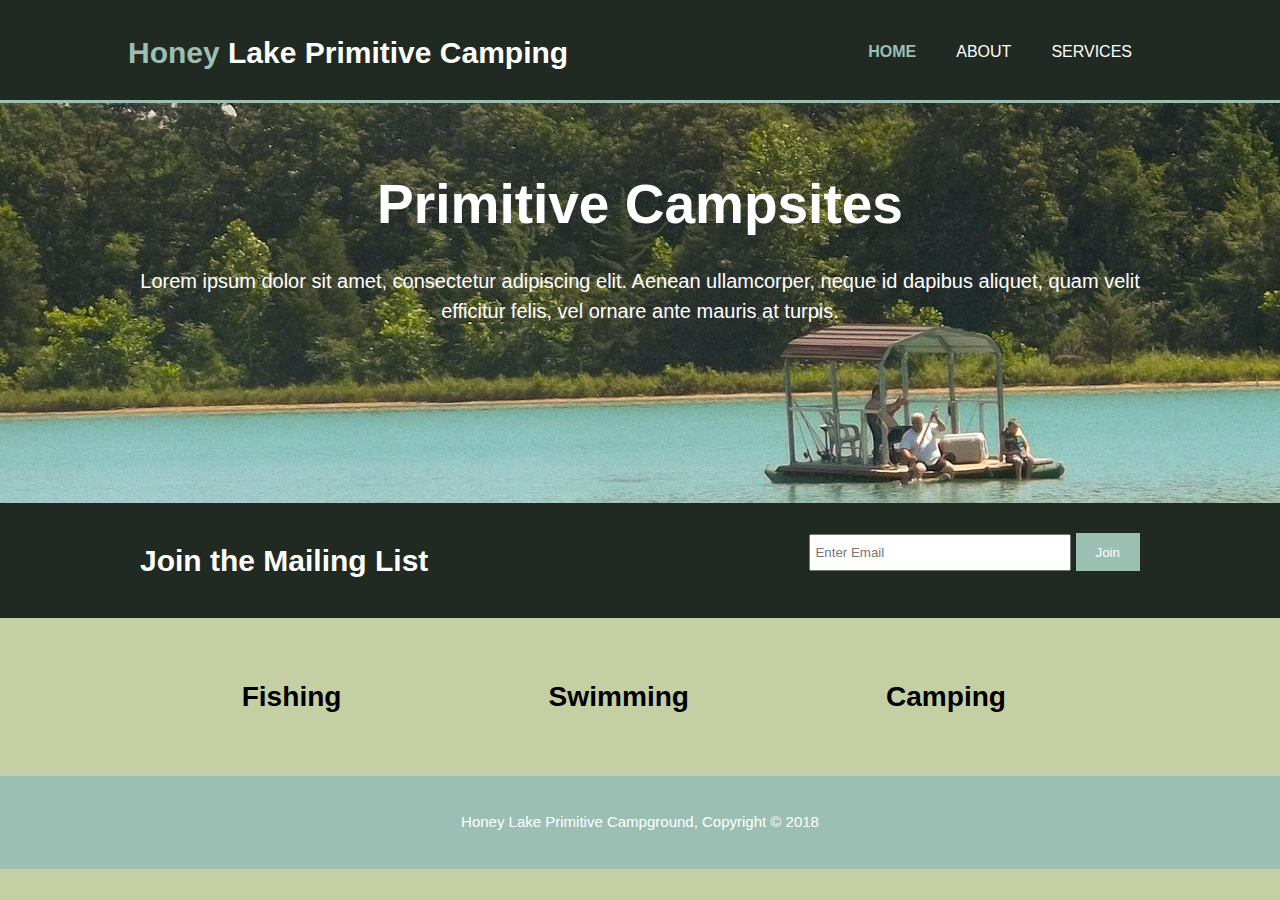
==== index.html @ dfbf5ea8 "first commit" ====
<!DOCTYPE html>
<html lang="en">
<head>
    <meta charset="UTF-8">
    <meta name="viewport" content="width=device-width">
    <meta name="description">
    <meta name="keywords">
    <meta name="author">
    <title>Honey Lake Primitive Campground | Welcome</title>
    <link rel="stylesheet" href="./css/style.css">
    <link rel="stylesheet" href="https://use.fontawesome.com/releases/v5.3.1/css/all.css" integrity="sha384-mzrmE5qonljUremFsqc01SB46JvROS7bZs3IO2EmfFsd15uHvIt+Y8vEf7N7fWAU" crossorigin="anonymous">
</head>
<body>
    <header>
        <div class="container">
            <div id="branding">
                <h1><span class="highlight">Honey</span> Lake Primitive Camping</h1>
            </div>
            <nav>
                <ul>
                    <li class="current"><a href="index.html">Home</a></li>
                    <li><a href="about.html">About</a></li>
                    <li><a href="services.html">Services</a></li>
                </ul>
            </nav>
        </div>
    </header>

    <section id="showcase">
        <div class="container">
            <h1>Primitive Campsites</h1>
            <p>Lorem ipsum dolor sit amet, consectetur adipiscing elit. Aenean ullamcorper, neque id dapibus aliquet, quam velit efficitur felis, vel ornare ante mauris at turpis.</p>
        </div>
    </section>

    <section id="mailing-list">
        <div class="container">
            <h1>Join the Mailing List</h1>
            <form action="">
                <input type="email" placeholder="Enter Email">
                <button type="submit" class="button-submit">Join</button>
            </form>
        </div>
    </section>

    <section id="boxes">
        <div class="container">
            <div class="box">
                <i class="fas fa-fish fa-5x"></i>
                <h3>Fishing</h3>
            </div>
            <div class="box">
                <i class="fas fa-swimmer fa-5x"></i>
                <h3>Swimming</h3>
            </div>
            <div class="box">
                <i class="fas fa-map-marked-alt fa-5x"></i>
                <h3>Camping</h3>
            </div>
        </div>
    </section>

    <footer>
        <p>Honey Lake Primitive Campground, Copyright &copy; 2018</p>
    </footer>
</body>
</html>
---- css/style.css ----
body {
    font: 15px/1.5 Arial, Helvetica, sans-serif;
    padding: 0;
    margin: 0;
    background-color: #C4CFA4;
}

/* Global */
.container {
    width: 80%;
    margin: auto;
    overflow: hidden;
}

ul {
    margin: 0;
    padding: 0;
}

.button-submit {
    height: 38px;
    background: #9BBFB3;
    border: 0;
    padding-left: 20px;
    padding-right: 20px;
    color: #FFF;
}

.dark {
    padding: 15px;
    background: #202A22;
    color: #FFF;
    margin-top: 10px;
    margin-bottom: 10px;
}

/* Header */
header {
    background: #202A22;
    color: #FFF;
    padding-top: 30px;
    min-height: 70px;
    border-bottom: #9BBFB3 3px solid;
}

header a {
    color: #FFF;
    text-decoration: none;
    text-transform: uppercase;
    font-size: 16px;
}

header li {
    float: left;
    display: inline;
    padding: 0 20px;
}

header #branding {
    float: left;
}

header #branding h1 {
    margin:0;
}

header nav {
    float: right;
    margin-top: 10px;
}

header .highlight, header .current a {
    color: #9BBFB3;
    font-weight: bold;
}

header a:hover {
    color: #9BBFB3;
    font-weight: bold;
}

/* Showcase*/
#showcase {
    min-height: 400px;
    background: url('../images/honey-lake-banner_edited.jpg') no-repeat 0 -400px;
    /*background-size: cover;*/
    text-align: center;
    color: #FFF;
}

#showcase h1 {
    margin-top: 60px;
    font-size: 55px;
    margin-bottom: 10px;
}

#showcase p {
    font-size: 20px;
}

/* Mailing List */

#mailing-list {
    padding: 15px;
    color: #FFF;
    background-color: #202A22;
}

#mailing-list h1 {
    float: left;
}

#mailing-list form {
    float: right;
    margin-top: 15px;
}

#mailing-list input[type="email"] {
    padding: 4px;
    height: 25px;
    width: 250px;
}

/* Boxes */
#boxes {
    margin-top: 20px;
}

#boxes .box {
    float: left;
    text-align: center;
    width: 30%;
    font-size: 24px;
    padding: 10px;
}

#boxes i {
}

/* Sidebar */
aside#sidebar {
    float: right;
    width: 30%;
    margin-top: 10px;
}

aside#sidebar .quote input, aside#sidebar .quote textarea {
    width: 90%;
    padding: 5px;
}

/* Main-Col */
article#main-col {
    float:left;
    width: 65%;
}

/* Services */
ul#services li {
    list-style: none;
    padding: 20px;
    border: #61665E solid 1px;
    margin-bottom: 5px;
    background: #DBE5D3;
}

/* Footer */
footer {
    padding: 20px;
    margin-top: 20px;
    color: #FFF;
    background-color: #9BBFB3;
    text-align: center;
}
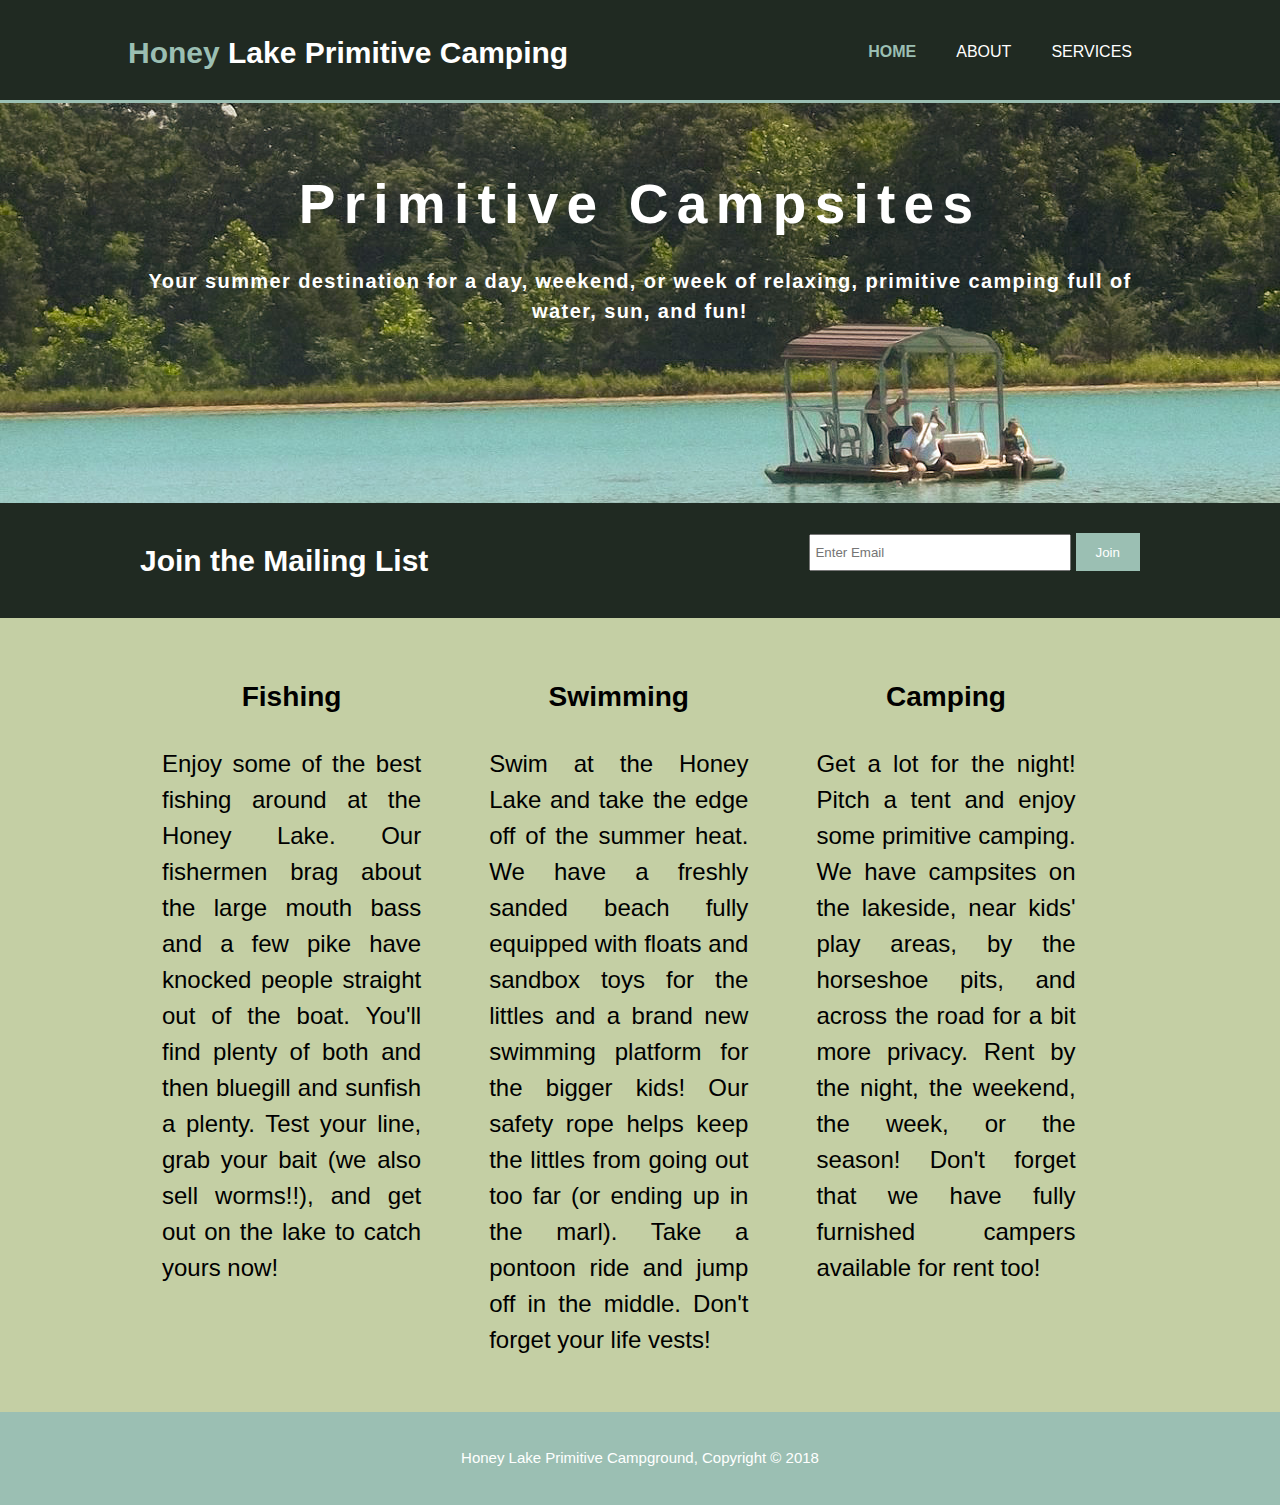
==== commit 85bf8bd5: "update box content, tagline" ====
--- a/index.html
+++ b/index.html
@@ -29,7 +29,7 @@
     <section id="showcase">
         <div class="container">
             <h1>Primitive Campsites</h1>
-            <p>Lorem ipsum dolor sit amet, consectetur adipiscing elit. Aenean ullamcorper, neque id dapibus aliquet, quam velit efficitur felis, vel ornare ante mauris at turpis.</p>
+            <p>Your summer destination for a day, weekend, or week of relaxing, primitive camping full of water, sun, and fun!</p>
         </div>
     </section>
 
@@ -48,14 +48,17 @@
             <div class="box">
                 <i class="fas fa-fish fa-5x"></i>
                 <h3>Fishing</h3>
+                <p>Enjoy some of the best fishing around at the Honey Lake. Our fishermen brag about the large mouth bass and a few pike have knocked people straight out of the boat. You'll find plenty of both and then bluegill and sunfish a plenty. Test your line, grab your bait (we also sell worms!!), and get out on the lake to catch yours now!</p>
             </div>
             <div class="box">
                 <i class="fas fa-swimmer fa-5x"></i>
                 <h3>Swimming</h3>
+                <p>Swim at the Honey Lake and take the edge off of the summer heat. We have a freshly sanded beach fully equipped with floats and sandbox toys for the littles and a brand new swimming platform for the bigger kids! Our safety rope helps keep the littles from going out too far (or ending up in the marl). Take a pontoon ride and jump off in the middle. Don't forget your life vests!</p>
             </div>
             <div class="box">
                 <i class="fas fa-map-marked-alt fa-5x"></i>
                 <h3>Camping</h3>
+                <p>Get a lot for the night! Pitch a tent and enjoy some primitive camping. We have campsites on the lakeside, near kids' play areas, by the horseshoe pits, and across the road for a bit more privacy. Rent by the night, the weekend, the week, or the season! Don't forget that we have fully furnished campers available for rent too!</p>
             </div>
         </div>
     </section>
--- a/css/style.css
+++ b/css/style.css
@@ -92,10 +92,13 @@
     margin-top: 60px;
     font-size: 55px;
     margin-bottom: 10px;
+    letter-spacing: 0.15em;
 }
 
 #showcase p {
     font-size: 20px;
+    font-weight: bold;
+    letter-spacing: 0.07em;
 }
 
 /* Mailing List */
@@ -132,6 +135,11 @@
     width: 30%;
     font-size: 24px;
     padding: 10px;
+}
+
+.box p {
+    text-align: justify;
+    padding: 0 1em;
 }
 
 #boxes i {
